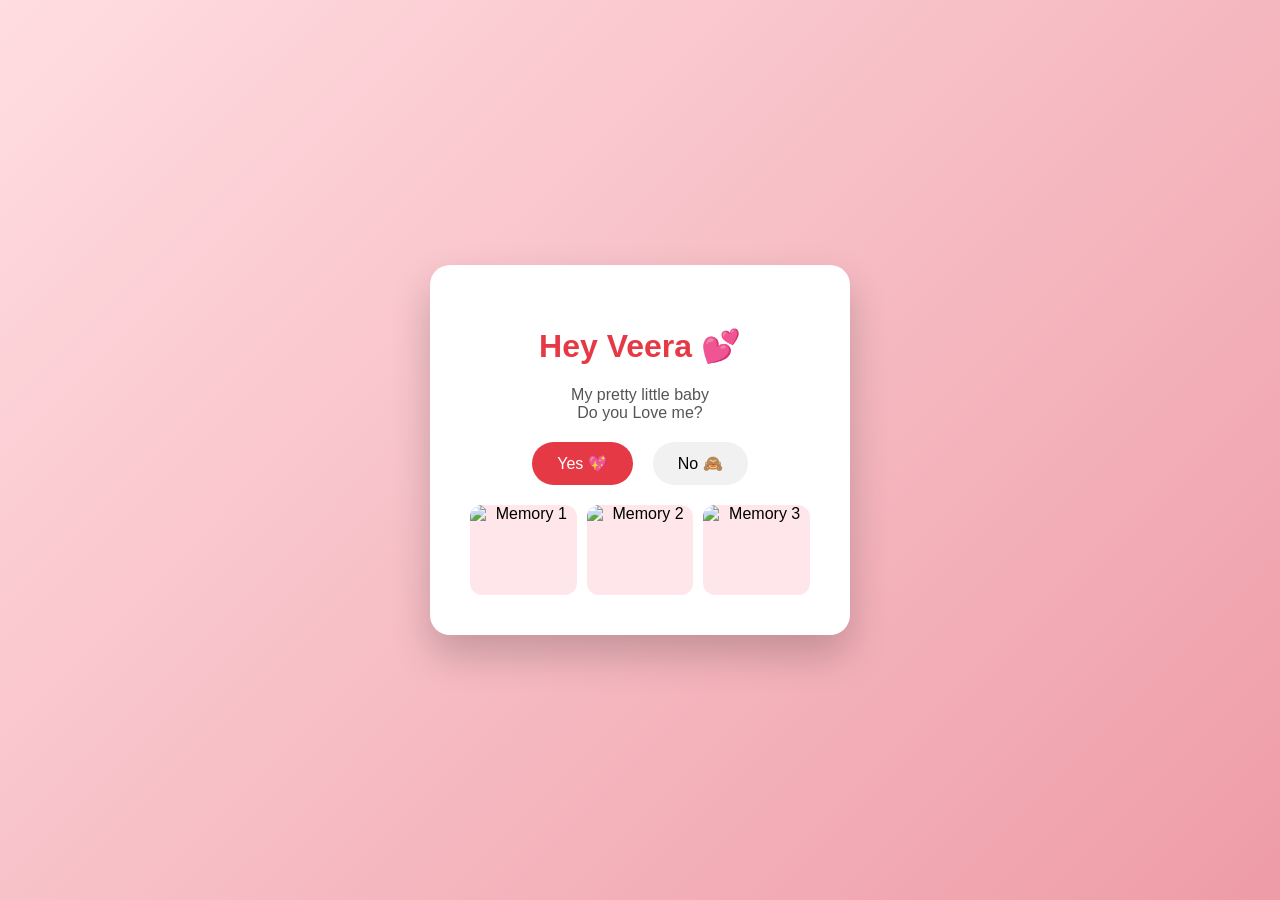
==== index.html @ a157bd38 "Add files via upload" ====
<!DOCTYPE html>
<html lang="en">
<head>
  <meta charset="UTF-8" />
  <meta name="viewport" content="width=device-width, initial-scale=1.0" />
  <title>Be My Valentine 💖</title>
  <style>
    * { box-sizing: border-box; font-family: 'Poppins', sans-serif; }
    body {
      margin: 0;
      min-height: 100vh;
      background: linear-gradient(135deg, #ffdde1, #ee9ca7);
      display: flex;
      align-items: center;
      justify-content: center;
    }
    .card {
      background: white;
      padding: 40px;
      border-radius: 20px;
      text-align: center;
      width: 90%;
      max-width: 420px;
      box-shadow: 0 20px 40px rgba(0,0,0,0.2);
    }
    h1 { color: #e63946; }
    p { color: #555; }
    .buttons { display: flex; gap: 20px; justify-content: center; margin: 20px 0; }
    button {
      padding: 12px 25px;
      border: none;
      border-radius: 25px;
      font-size: 16px;
      cursor: pointer;
    }
    .yes { background: #e63946; color: white; }
    .no { background: #f1f1f1; }
    .gallery {
      display: grid;
      grid-template-columns: repeat(3, 1fr);
      gap: 10px;
      margin-top: 15px;
    }
    .gallery img {
      width: 100%;
      height: 90px;
      object-fit: cover;
      border-radius: 12px;
      background: #ffe6ea;
    }
  </style>
</head>
<body>

<div class="card" id="card">
  <h1>Hey Veera 💕</h1>
  <p>My pretty little baby<br>Do you Love me?</p>

  <div class="buttons">
    <button class="yes" onclick="sayYes()">Yes 💖</button>
    <button class="no" onmouseover="moveNo()">No 🙈</button>
  </div>

  <div class="gallery">
    <img src="leftPhoto.jpg" alt="Memory 1">
    <img src="img2.jpg" alt="Memory 2">
    <img src="img3.jpg" alt="Memory 3">
  </div>
</div>

<audio id="bgMusic" loop>
  <source src="music.mp3" type="audio/mpeg">
</audio>

<script>
  function sayYes() {
    document.getElementById('card').innerHTML =
      "<h1>Veera 💘</h1><p>You just made my world smile 🥰<br>I love you too!</p>";
    document.getElementById('bgMusic').play();
  }
  function moveNo() {
    const btn = document.querySelector('.no');
    btn.style.transform = `translate(${Math.random()*200-100}px, ${Math.random()*200-100}px)`;
  }
</script>

</body>
</html>
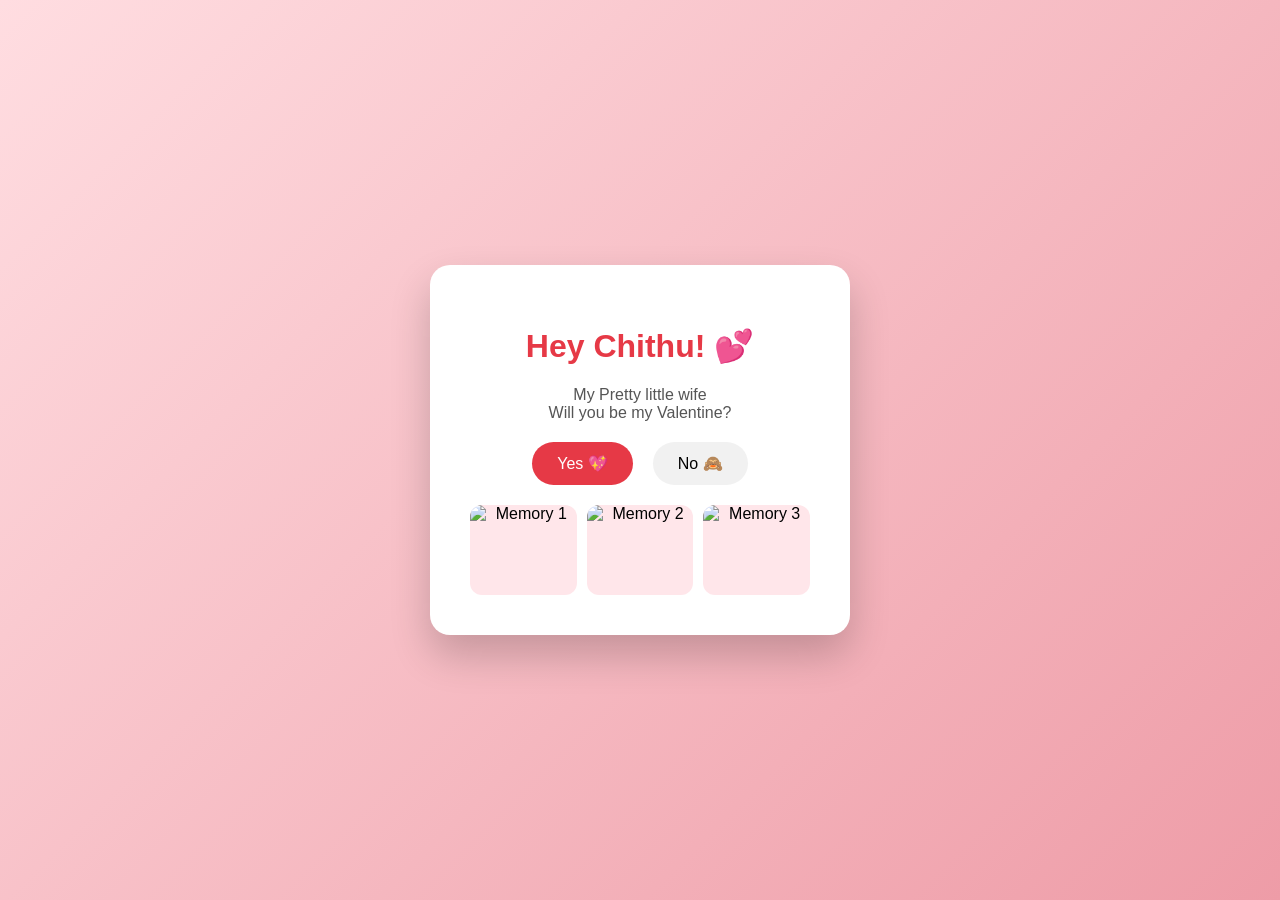
==== commit d7cab9d1: "Update index.html" ====
--- a/index.html
+++ b/index.html
@@ -54,8 +54,8 @@
 <body>
 
 <div class="card" id="card">
-  <h1>Hey Veera 💕</h1>
-  <p>My pretty little baby<br>Do you Love me?</p>
+  <h1>Hey Chithu! 💕</h1>
+  <p>My Pretty little wife<br>Will you be my Valentine?</p>
 
   <div class="buttons">
     <button class="yes" onclick="sayYes()">Yes 💖</button>
@@ -76,7 +76,16 @@
 <script>
   function sayYes() {
     document.getElementById('card').innerHTML =
-      "<h1>Veera 💘</h1><p>You just made my world smile 🥰<br>I love you too!</p>";
+      "<h1>💘</h1><p>உன்னோடு நானும்
+நடக்கும் இந்தப் பாதை
+முடிவில்லா வானம் போல
+நீளட்டும் என் உயிரே
+கதை சொல்லி சிரித்துக் கொண்டு
+காற்றோடு சேர்ந்து போவோம்;
+வார்த்தைகள் தீர்ந்தாலும்
+உன் மௌனம் கூட எனக்குப் பாடலே
+கை விடாமல் இருந்தால் போதும்,
+உலகமே நமக்கொரு சிறிய கனவே🥰<br>I love you </p>";
     document.getElementById('bgMusic').play();
   }
   function moveNo() {
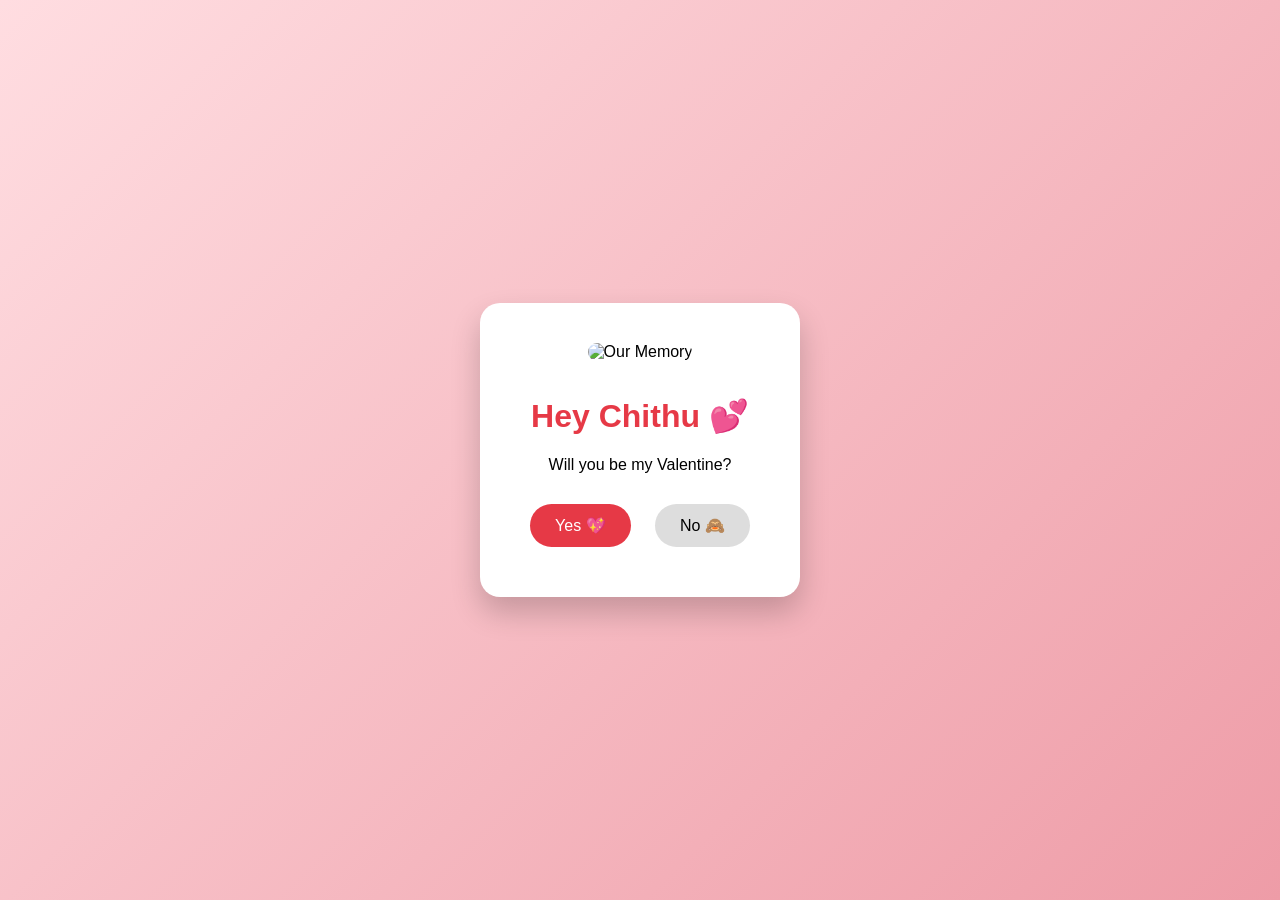
==== commit 1e0c6d3f: "Update index.html" ====
--- a/index.html
+++ b/index.html
@@ -1,97 +1,89 @@
+<!DOCTYPE html>
+<html>
+<head>
+    <title>Be My Valentine 💖</title>
+    <style>
+        body {
+            margin: 0;
+            height: 100vh;
+            display: flex;
+            justify-content: center;
+            align-items: center;
+            background: linear-gradient(135deg, #ffdde1, #ee9ca7);
+            font-family: Arial, sans-serif;
+        }
 
-<!DOCTYPE html>
-<html lang="en">
-<head>
-  <meta charset="UTF-8" />
-  <meta name="viewport" content="width=device-width, initial-scale=1.0" />
-  <title>Be My Valentine 💖</title>
-  <style>
-    * { box-sizing: border-box; font-family: 'Poppins', sans-serif; }
-    body {
-      margin: 0;
-      min-height: 100vh;
-      background: linear-gradient(135deg, #ffdde1, #ee9ca7);
-      display: flex;
-      align-items: center;
-      justify-content: center;
-    }
-    .card {
-      background: white;
-      padding: 40px;
-      border-radius: 20px;
-      text-align: center;
-      width: 90%;
-      max-width: 420px;
-      box-shadow: 0 20px 40px rgba(0,0,0,0.2);
-    }
-    h1 { color: #e63946; }
-    p { color: #555; }
-    .buttons { display: flex; gap: 20px; justify-content: center; margin: 20px 0; }
-    button {
-      padding: 12px 25px;
-      border: none;
-      border-radius: 25px;
-      font-size: 16px;
-      cursor: pointer;
-    }
-    .yes { background: #e63946; color: white; }
-    .no { background: #f1f1f1; }
-    .gallery {
-      display: grid;
-      grid-template-columns: repeat(3, 1fr);
-      gap: 10px;
-      margin-top: 15px;
-    }
-    .gallery img {
-      width: 100%;
-      height: 90px;
-      object-fit: cover;
-      border-radius: 12px;
-      background: #ffe6ea;
-    }
-  </style>
+        .card {
+            background: white;
+            padding: 40px;
+            border-radius: 20px;
+            text-align: center;
+            box-shadow: 0 15px 30px rgba(0,0,0,0.2);
+            max-width: 400px;
+        }
+
+        h1 {
+            color: #e63946;
+        }
+
+        img {
+            width: 200px;
+            height: 200px;
+            object-fit: cover;
+            border-radius: 20px;
+            margin-bottom: 15px;
+        }
+
+        .buttons {
+            margin-top: 20px;
+        }
+
+        button {
+            padding: 12px 25px;
+            margin: 10px;
+            font-size: 16px;
+            border: none;
+            border-radius: 25px;
+            cursor: pointer;
+        }
+
+        #yesBtn {
+            background: #e63946;
+            color: white;
+        }
+
+        #noBtn {
+            background: #ddd;
+            position: relative;
+        }
+    </style>
 </head>
 <body>
 
-<div class="card" id="card">
-  <h1>Hey Chithu! 💕</h1>
-  <p>My Pretty little wife<br>Will you be my Valentine?</p>
+<div class="card">
+    <img src="photo1.jpg" alt="Our Memory">
+    <h1>Hey Chithu 💕</h1>
+    <p>Will you be my Valentine?</p>
 
-  <div class="buttons">
-    <button class="yes" onclick="sayYes()">Yes 💖</button>
-    <button class="no" onmouseover="moveNo()">No 🙈</button>
-  </div>
-
-  <div class="gallery">
-    <img src="leftPhoto.jpg" alt="Memory 1">
-    <img src="img2.jpg" alt="Memory 2">
-    <img src="img3.jpg" alt="Memory 3">
-  </div>
+    <div class="buttons">
+        <button id="yesBtn">Yes 💖</button>
+        <button id="noBtn">No 🙈</button>
+    </div>
 </div>
 
-<audio id="bgMusic" loop>
-  <source src="music.mp3" type="audio/mpeg">
-</audio>
+<script>
+    const yesBtn = document.getElementById("yesBtn");
+    const noBtn = document.getElementById("noBtn");
 
-<script>
-  function sayYes() {
-    document.getElementById('card').innerHTML =
-      "<h1>💘</h1><p>உன்னோடு நானும்
-நடக்கும் இந்தப் பாதை
-முடிவில்லா வானம் போல
-நீளட்டும் என் உயிரே
-கதை சொல்லி சிரித்துக் கொண்டு
-காற்றோடு சேர்ந்து போவோம்;
-வார்த்தைகள் தீர்ந்தாலும்
-உன் மௌனம் கூட எனக்குப் பாடலே
-கை விடாமல் இருந்தால் போதும்,
-உலகமே நமக்கொரு சிறிய கனவே🥰<br>I love you </p>";
-    document.getElementById('bgMusic').play();
-  }
-  function moveNo() {
-    const btn = document.querySelector('.no');
-    btn.style.transform = `translate(${Math.random()*200-100}px, ${Math.random()*200-100}px)`;
-  }
+    yesBtn.addEventListener("click", () => {
+        window.location.href = "love.html";
+    });
+
+    noBtn.addEventListener("mouseover", () => {
+        const x = Math.random() * 300 - 150;
+        const y = Math.random() * 200 - 100;
+        noBtn.style.transform = `translate(${x}px, ${y}px)`;
+    });
 </script>
 
 </body>
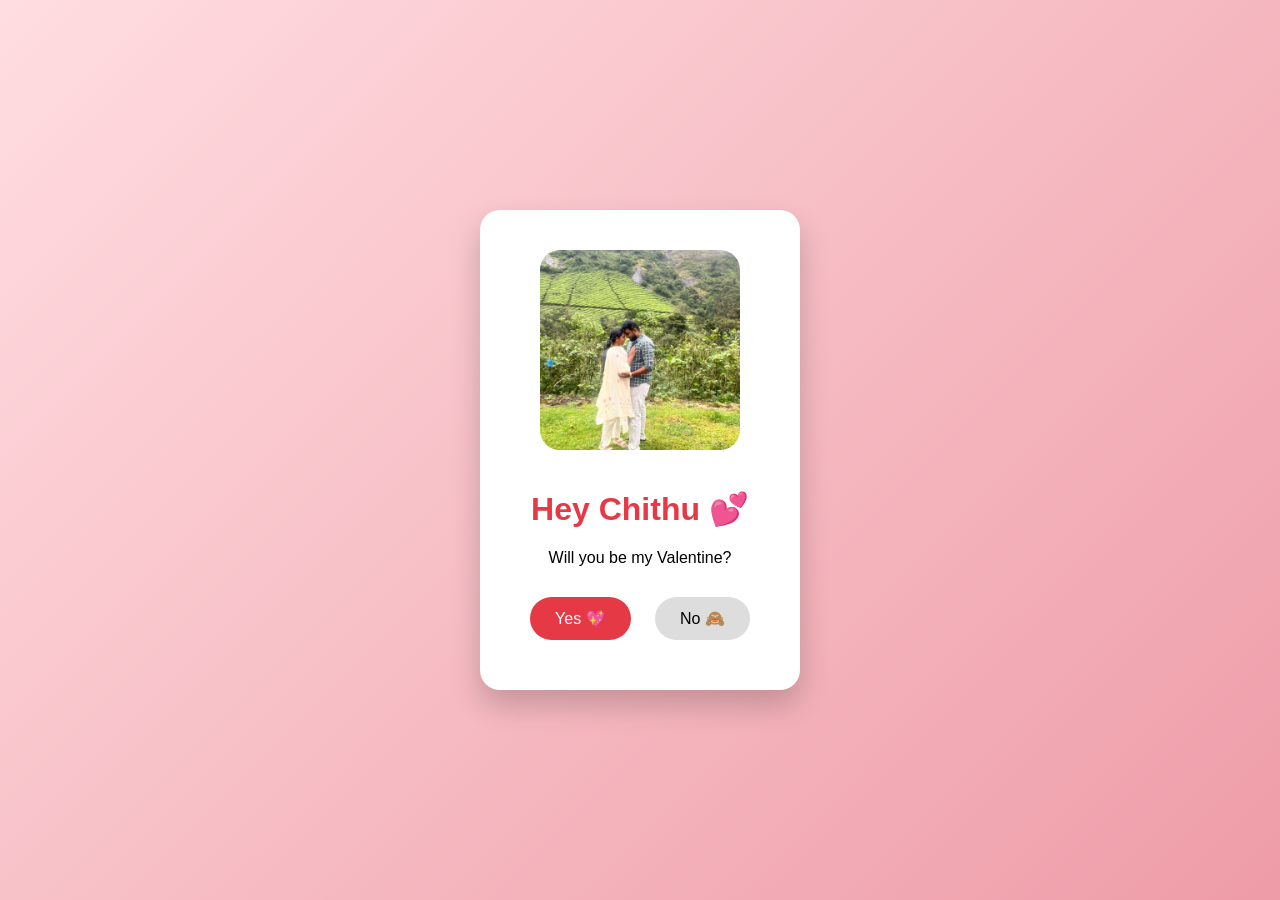
==== commit 55698bda: "Update index.html" ====
--- a/index.html
+++ b/index.html
@@ -61,7 +61,7 @@
 <body>
 
 <div class="card">
-    <img src="photo1.jpg" alt="Our Memory">
+    <img src="her.jpg" alt="Our Memory">
     <h1>Hey Chithu 💕</h1>
     <p>Will you be my Valentine?</p>
 
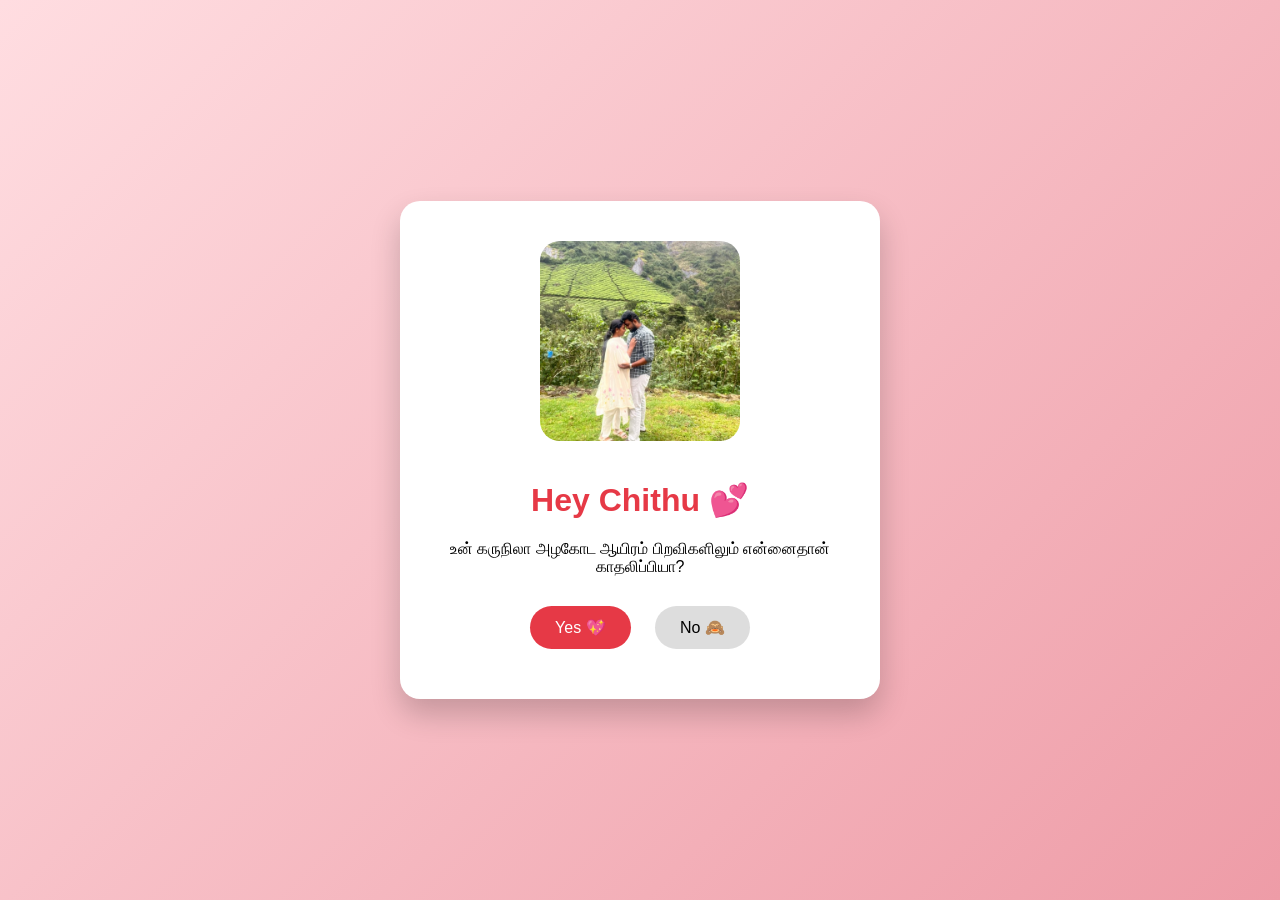
==== commit 28eb7d8a: "Update index.html" ====
--- a/index.html
+++ b/index.html
@@ -63,7 +63,9 @@
 <div class="card">
     <img src="her.jpg" alt="Our Memory">
     <h1>Hey Chithu 💕</h1>
-    <p>Will you be my Valentine?</p>
+    <p>உன் கருநிலா அழகோட
+ஆயிரம் பிறவிகளிலும்
+என்னைதான் காதலிப்பியா?</p>
 
     <div class="buttons">
         <button id="yesBtn">Yes 💖</button>
